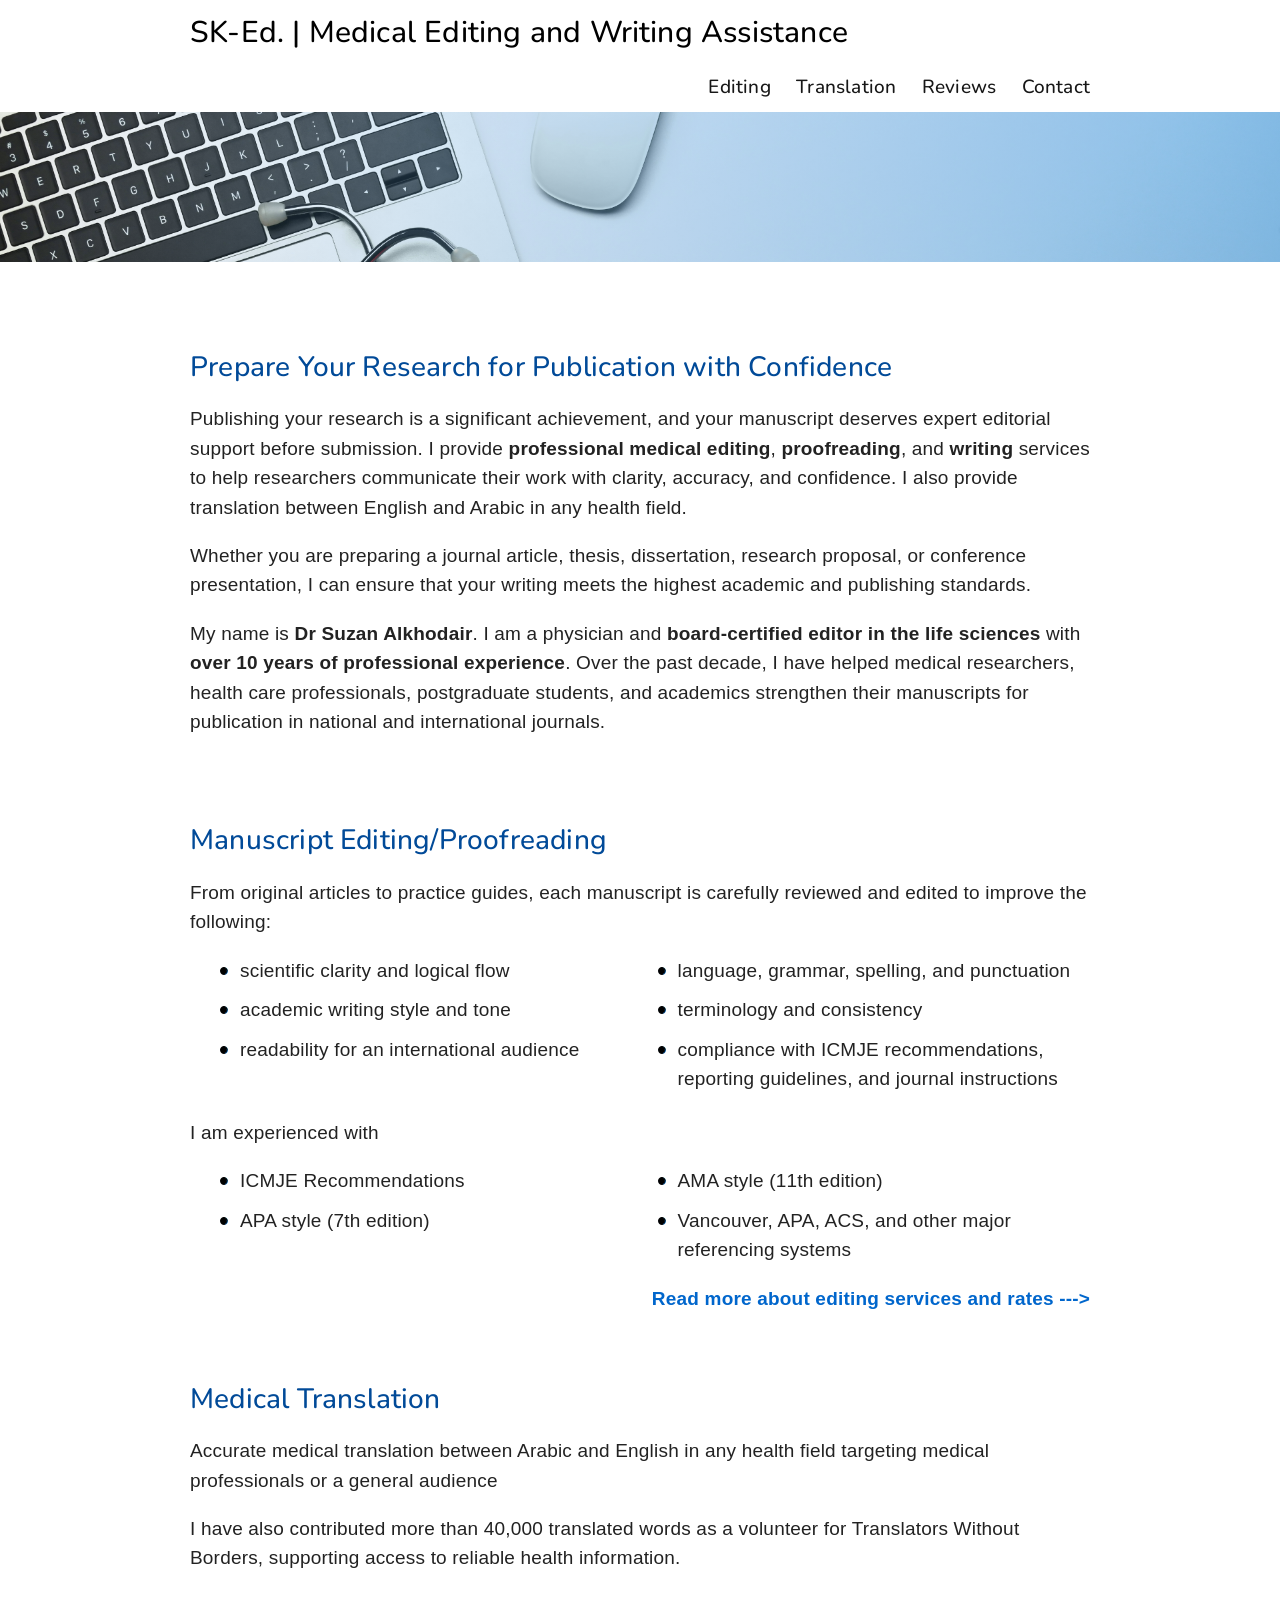
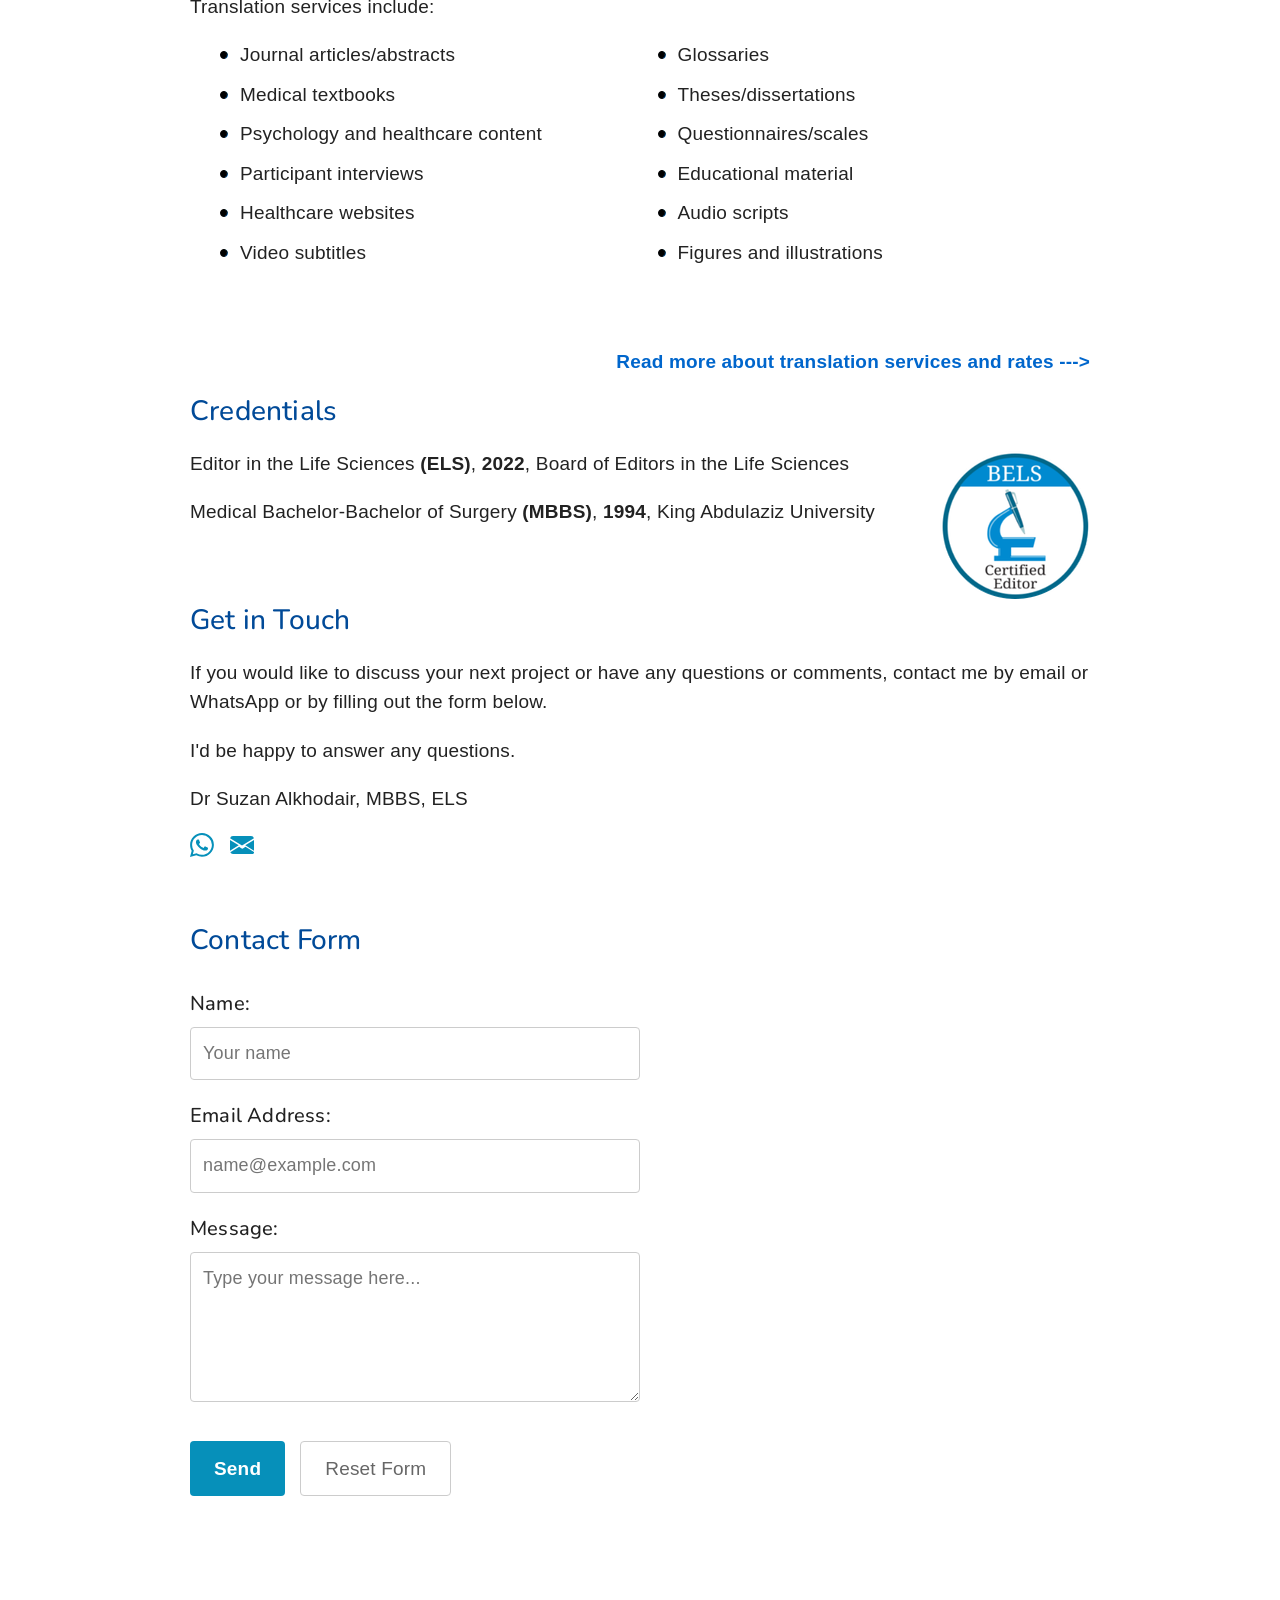
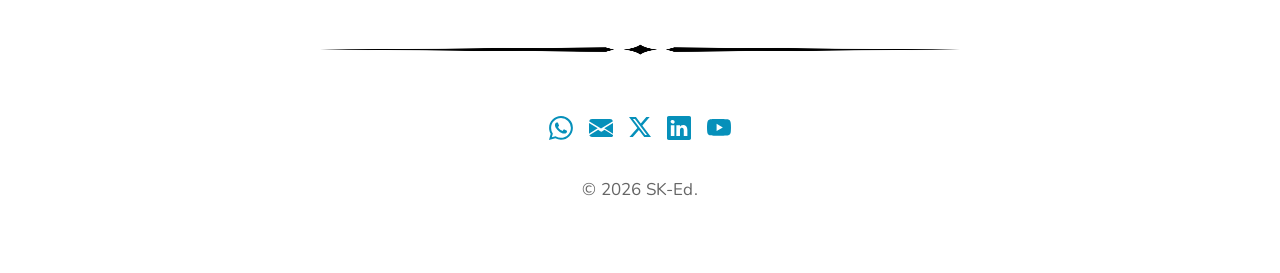
==== index.html @ 2fd0cba5 "Update index.html" ====
<!DOCTYPE html>
<html lang="en">
<head>
<!-- Google tag (gtag.js) -->
<script async src="https://www.googletagmanager.com/gtag/js?id=G-WEZF5VG98C"></script>
<script>
  window.dataLayer = window.dataLayer || [];
  function gtag(){dataLayer.push(arguments);}
  gtag('js', new Date());

  gtag('config', 'G-WEZF5VG98C');
</script>
    
    <meta charset="UTF-8">
    <meta name="viewport" content="width=device-width, initial-scale=1.0">
    <title>SK-Ed. | Medical Editing, Writing & Translation</title>
    <meta name="description" content="Expert medical manuscript editing, scientific proofreading, and writing support by a physician and ELS-certified editor for researchers, clinicians, and graduate students.">
    <meta name="robots" content="index, follow">

     <!-- Open Graph -->
    <meta property="og:title" content="SK-Ed. | Medical Editing and Writing Assistance">
    <meta property="og:description" content="From journal articles to theses and research proposals, SK-Ed. helps researchers and healthcare professionals prepare clear, publication-ready manuscripts.">
    <meta property="og:image" content="https://sk-ed.net/images/">
    <meta property="og:url" content="https://sk-ed.net">
    <meta property="og:type" content="website">
    <meta property="og:site_name" content="SK-Ed.">

    <!-- Twitter -->
    <meta name="twitter:card" content="summary_large_image">
    <meta name="twitter:title" content="SK-Ed. | Medical Editing and Writing Assistance">
    <meta name="twitter:description" content="Expert medical editing and scientific translation by a physician and ELS-certified editor.">
    <meta name="twitter:image" content="https://sk-ed.net/images/og-image.jpg">

    <!-- Icons -->
    <link rel="icon" type="image/x-icon" href="/favicon.ico">
    <link rel="icon" type="image/png" sizes="32x32" href="images/favicon-32x32.png">
    <link rel="icon" type="image/png" sizes="16x16" href="images/favicon-16x16.png">
    <link rel="apple-touch-icon" sizes="180x180" href="images/apple-touch-icon.png">
    
    <!-- Android/chrome -->
    <link rel="manifest" href="/images/site.webmanifest">

    <!-- Stylesheets -->
    <link rel="stylesheet" href="style.css">

    <!-- Google Fonts (Fixed URLs) -->
    <link rel="preconnect" href="https://fonts.googleapis.com">
    <link rel="preconnect" href="https://fonts.gstatic.com" crossorigin>
    <link href="https://fonts.googleapis.com/css2?family=Nunito:wght@300;400;500;700&display=swap" rel="stylesheet">
    
    <!-- Schema Structured Data (Fixed Trailing Comma) -->

    <script type="application/ld+json">
{
  "@context": "https://schema.org",
  "@type": "ProfessionalService",
  "name": "SK-Ed. | Medical Editing and Writing Assistance",
  "image": "https://sk-ed.net",
  "@id": "https://sk-ed.net",
  "url": "https://sk-ed.net",
  "telephone": "",
  "priceRange": "$$",
  "address": {
    "@type": "PostalAddress",
    "addressCountry": "SA"
  },
  "knowsAbout": ["Medical Editing", "Research Paper Proofreading", "English language editing services", "Medical translation EN-AR"],
  "founder": {
    "@type": "Person",
    "name": "Suzan Alkhodair",
    "jobTitle": "Freelance medical editor",
    "sameAs": [
      "https://www.linkedin.com/in/docsu1970/"
    ]
  }
}
</script>

    
</head>

<body id="top">

    <!-- Top Navigation Header -->
    
    <header class="site-header">
        <div class="logo-heading">SK-Ed. | Medical Editing and Writing Assistance</div>
        <nav class="top-menu">
            <a href="editing.html">Editing</a>
            <a href="translation.html">Translation</a>
            <a href="testimonials.html">Reviews</a>
            <a href="#contact">Contact</a>
            
        </nav>
    
    </header>

    <!-- Full-Width Banner Image -->
    <div class="banner-container">
         <img src="images/hero2.png" alt="Website Banner" class="banner-image">
    </div>

    <!-- Main Content Area Container -->
    <main class="content-wrapper">
      <div style="height: 30px;"></div>
        <h1>Prepare Your Research for Publication with Confidence</h1>
        <p>Publishing your research is a significant achievement, and your manuscript deserves expert editorial support before submission. I provide <strong>professional medical editing</strong>,<strong> proofreading</strong>, and <strong>writing</strong> services to help researchers communicate their work with clarity, accuracy, and confidence. I also provide translation between English and Arabic in any health field.</p>
      <p>Whether you are preparing a journal article, thesis, dissertation, research proposal, or conference presentation, I can ensure that your writing meets the highest academic and publishing standards.</p>
      <p>My name is <strong>Dr Suzan Alkhodair</strong>. I am a physician and <strong>board-certified editor in the life sciences</strong> with <strong>over 10 years of professional experience</strong>. Over the past decade, I have helped medical researchers, health care professionals, postgraduate students, and academics strengthen their manuscripts for publication in national and international journals.</p>
        
        <div style="height: 50px;"></div>

        <h1 id="editing">Manuscript Editing/Proofreading</h1>
        <p>From original articles to practice guides, each manuscript is carefully reviewed and edited to improve the following:</p>
        <ul class="custom-bullets">
            <li>scientific clarity and logical flow</li>
            <li>language, grammar, spelling, and punctuation</li>
            <li>academic writing style and tone</li>
            <li>terminology and consistency</li>
            <li>readability for an international audience</li>
            <li>compliance with ICMJE recommendations, reporting guidelines, and journal instructions</li>
                                   
        </ul>
        <p>I am experienced with</p>
      <ul class="custom-bullets">
            <li>ICMJE Recommendations</li>
            <li>AMA style (11th edition)</li>
            <li>APA style (7th edition)</li>
            <li>Vancouver, APA, ACS, and other major referencing systems</li>
      </ul>
      <div class="read-more-container">
      <a href="editing.html" class="read-more">Read more about editing services and rates ---></a>
      </div>
      
        <div style="height: 50px;"></div>

        <h1 id="translation">Medical Translation</h1>
        <p>Accurate medical translation between Arabic and English in any health field targeting medical professionals or a general audience</p>
      <p>I have also contributed more than 40,000 translated words as a volunteer for Translators Without Borders, supporting access to reliable health information.</p>
      <p>Translation services include:</p>
        <ul class="custom-bullets">
            <li>Journal articles/abstracts</li>
            <li>Glossaries</li>
            <li>Medical textbooks</li>
            <li>Theses/dissertations</li>
            <li>Psychology and healthcare content</li>
            <li>Questionnaires/scales</li>
            <li>Participant interviews</li>
            <li>Educational material</li>
            <li>Healthcare websites</li>
            <li>Audio scripts</li>
            <li>Video subtitles</li>
            <li>Figures and illustrations</li>
        </ul>

        <div style="height: 50px;"></div>
      <div class="read-more-container">
      <a href="translation.html" class="read-more">Read more about translation services and rates ---></a>
      </div>

        <h1 id="credentials">Credentials</h1>
        <!-- BELS LOGO  -->
           <!-- The image floats to the right independently -->
           <a href="https://www.bels.org/" target="_blank" rel="noopener">
            <img src="images/bels_badge.png" alt="Badge of the Board of Editors in the Life Sciences" class="float_right_img" />
            </a>

            <!-- The text stays outside and wraps smoothly to the left of the badge -->
            <p>Editor in the Life Sciences <strong>(ELS)</strong>, <strong>2022</strong>, Board of Editors in the Life Sciences</p>
            <p>Medical Bachelor-Bachelor of Surgery <strong>(MBBS)</strong>, <strong>1994</strong>, King Abdulaziz University</p>

        <div style="height: 40px;"></div>

        <H1 id="contact">Get in Touch</H1>

        <p>If you would like to discuss your next project or have any questions or comments, contact me by email or WhatsApp or by filling out the form below.</p>
        <p>I'd be happy to answer any questions.</p>
        <p>Dr Suzan Alkhodair, MBBS, ELS</p>


        <div style="display: flex; justify-content: left; gap: 16px;">
                <!-- WhatsApp -->
                <a href="https://wa.me/966556545148" title="WhatsApp" style="text-decoration: none; transition: transform 0.2s; display: inline-block;" onmouseover="this.style.transform='scale(1.1)'" onmouseout="this.style.transform='scale(1)'">
                    <svg width="24" height="24" fill="#0690ba" viewBox="0 0 16 16"><path d="M13.601 2.326A7.85 7.85 0 0 0 7.994 0C3.627 0 .068 3.558.064 7.926c0 1.399.366 2.76 1.057 3.965L0 16l4.204-1.102a7.9 7.9 0 0 0 3.79.948h.003c4.368 0 7.928-3.561 7.928-7.881a7.7 7.7 0 0 0-2.324-5.64M7.994 14.521a6.6 6.6 0 0 1-3.356-.92l-.24-.144-2.494.654.666-2.433-.156-.251a6.56 6.56 0 0 1-1.007-3.505c0-3.626 2.957-6.584 6.591-6.584a6.56 6.56 0 0 1 4.66 1.931 6.56 6.56 0 0 1 1.928 4.66c-.004 3.639-2.961 6.592-6.592 6.592m3.618-4.934c-.197-.099-1.17-.578-1.353-.646-.182-.065-.315-.099-.445.099-.133.197-.513.646-.627.775-.114.133-.232.148-.43.05-.197-.1-.836-.308-1.592-.985-.59-.525-.985-1.175-1.103-1.372-.114-.198-.011-.304.088-.403.087-.088.197-.232.296-.346.1-.114.133-.198.198-.33.065-.134.034-.248-.015-.347-.05-.099-.445-1.076-.612-1.47-.16-.389-.323-.335-.445-.34-.114-.007-.247-.007-.38-.007a.73.73 0 0 0-.529.247c-.182.198-.691.677-.691 1.654s.71 1.916.81 2.049c.098.133 1.394 2.132 3.383 2.992.47.205.84.326 1.129.418.475.152.904.129 1.246.08.38-.058 1.171-.48 1.338-.943.164-.464.164-.86.114-.943-.049-.084-.182-.133-.38-.232"/></svg>
                </a>
                
                <!-- Email -->
                <a href="mailto:suzanalkhodair@gmail.com" title="Email" style="text-decoration: none; transition: transform 0.2s; display: inline-block;" onmouseover="this.style.transform='scale(1.1)'" onmouseout="this.style.transform='scale(1)'">
                    <svg width="24" height="24" fill="#0690ba" viewBox="0 0 16 16"><path d="M.05 3.555A2 2 0 0 1 2 2h12a2 2 0 0 1 1.95 1.555L8 8.414zM0 4.697v7.104l5.803-3.558zm.192 8.159 5.915-3.62 1.417.868a1 1 0 0 0 1.36 0l1.417-.868 5.915 3.62A2 2 0 0 1 14 14H2a2 2 0 0 1-1.808-1.144M16 11.801V4.697l-5.803 3.546z"/></svg>
                </a>
                
            </div>

            <div style="height: 40px;"></div>
        <h1>Contact Form</h1>    

        <form method="POST" action="https://api.web3forms.com/submit">
    <!-- Your Unique Access Key -->
    <input type="hidden" name="access_key" value="38cd6b46-d2ab-4c6a-907b-9fef0904f9e6">

    <!-- Anti-Spam Honeypot (Kept hidden from human eyes) -->
    <input type="checkbox" name="botcheck" class="hidden" style="display: none;">

    <!-- Redirect to Webpage After Submitting -->  
    <input type="hidden" name="redirect" value="https://sk-ed.net/form-sent.html">

    <label for="name">Name:</label>
    <input type="text" id="name" name="name" required placeholder="Your name">
                                
    <label for="email">Email Address:</label>
    <input type="email" id="email" name="email" required placeholder="name@example.com">
          
    <label for="message">Message:</label>
    <textarea id="message" name="message" required placeholder="Type your message here..."></textarea>
                            
    <div class="btn-container">
        <button type="submit" class="submit-btn">Send</button>
        <button type="reset" class="reset-btn">Reset Form</button>
    </div>
</form>

    </main>

    <div style="height: 50px;"></div>

     <!-- SEPARATOR LINE -->
    <!-- CENTERING CONTAINER -->
<div style="text-align: center; margin: 50px 0; width: 100%;">
    <!-- RESPONSIVE IMAGE -->
    <img src="images/line.png" 
         alt="Decorative Section Divider" 
         style="max-width: 640px; width: 100%; height: 15px; display: inline-block;">
</div>
    <!-- FOOTER -->
    <footer style=" color: #585757; padding: 0px 20px 20px 20px; font-family: 'Nunito', sans-serif; font-size: 15px; text-align: center;">
    
    <!-- SINGLE COLUMN CONTAINER -->
    <div style="max-width: 600px; margin: 0 auto; display: flex; flex-direction: column; align-items: center; gap: 24px;">
        
        <!-- RIGHT COLUMN: Contact & Embedded Vector Icons -->
        <div style="flex: 0 1 auto; min-width: 250px; text-align: center;">
            
            
            <!-- Icon Wrapper -->
            <div style="display: flex; justify-content: center; gap: 16px;">
                <!-- WhatsApp -->
                <a href="https://wa.me/966556545148" title="WhatsApp" style="text-decoration: none; transition: transform 0.2s; display: inline-block;" onmouseover="this.style.transform='scale(1.1)'" onmouseout="this.style.transform='scale(1)'">
                    <svg width="24" height="24" fill="#0690ba" viewBox="0 0 16 16"><path d="M13.601 2.326A7.85 7.85 0 0 0 7.994 0C3.627 0 .068 3.558.064 7.926c0 1.399.366 2.76 1.057 3.965L0 16l4.204-1.102a7.9 7.9 0 0 0 3.79.948h.003c4.368 0 7.928-3.561 7.928-7.881a7.7 7.7 0 0 0-2.324-5.64M7.994 14.521a6.6 6.6 0 0 1-3.356-.92l-.24-.144-2.494.654.666-2.433-.156-.251a6.56 6.56 0 0 1-1.007-3.505c0-3.626 2.957-6.584 6.591-6.584a6.56 6.56 0 0 1 4.66 1.931 6.56 6.56 0 0 1 1.928 4.66c-.004 3.639-2.961 6.592-6.592 6.592m3.618-4.934c-.197-.099-1.17-.578-1.353-.646-.182-.065-.315-.099-.445.099-.133.197-.513.646-.627.775-.114.133-.232.148-.43.05-.197-.1-.836-.308-1.592-.985-.59-.525-.985-1.175-1.103-1.372-.114-.198-.011-.304.088-.403.087-.088.197-.232.296-.346.1-.114.133-.198.198-.33.065-.134.034-.248-.015-.347-.05-.099-.445-1.076-.612-1.47-.16-.389-.323-.335-.445-.34-.114-.007-.247-.007-.38-.007a.73.73 0 0 0-.529.247c-.182.198-.691.677-.691 1.654s.71 1.916.81 2.049c.098.133 1.394 2.132 3.383 2.992.47.205.84.326 1.129.418.475.152.904.129 1.246.08.38-.058 1.171-.48 1.338-.943.164-.464.164-.86.114-.943-.049-.084-.182-.133-.38-.232"/></svg>
                </a>
                
                <!-- Email -->
                <a href="mailto:suzanalkhodair@gmail.com" title="Email" style="text-decoration: none; transition: transform 0.2s; display: inline-block;" onmouseover="this.style.transform='scale(1.1)'" onmouseout="this.style.transform='scale(1)'">
                    <svg width="24" height="24" fill="#0690ba" viewBox="0 0 16 16"><path d="M.05 3.555A2 2 0 0 1 2 2h12a2 2 0 0 1 1.95 1.555L8 8.414zM0 4.697v7.104l5.803-3.558zm.192 8.159 5.915-3.62 1.417.868a1 1 0 0 0 1.36 0l1.417-.868 5.915 3.62A2 2 0 0 1 14 14H2a2 2 0 0 1-1.808-1.144M16 11.801V4.697l-5.803 3.546z"/></svg>
                </a>
                
                <!-- X (Twitter) -->
                <a href="https://x.com/docsu1970" title="X" style="text-decoration: none; transition: transform 0.2s; display: inline-block;" onmouseover="this.style.transform='scale(1.1)'" onmouseout="this.style.transform='scale(1)'">
                    <svg width="22" height="22" fill="#0690ba" viewBox="0 0 16 16"><path d="M12.6.75h2.454l-5.36 6.142L16 15.25h-4.937l-3.867-5.07-4.425 5.07H.316l5.733-6.57L0 .75h5.063l3.495 4.633L12.601.75Zm-.86 13.028h1.36L4.323 2.145H2.865z"/></svg>
                </a>
                
                <!-- LinkedIn -->
                <a href="https://www.linkedin.com/in/docsu1970" title="LinkedIn" style="text-decoration: none; transition: transform 0.2s; display: inline-block;" onmouseover="this.style.transform='scale(1.1)'" onmouseout="this.style.transform='scale(1)'">
                    <svg width="24" height="24" fill="#0690ba" viewBox="0 0 16 16"><path d="M0 1.146C0 .513.526 0 1.175 0h13.65C15.474 0 16 .513 16 1.146v13.708c0 .633-.526 1.146-1.175 1.146H1.175C.526 16 0 15.487 0 14.854zm4.943 12.248V6.169H2.542v7.225zm-1.2-8.212c.837 0 1.358-.554 1.358-1.248-.015-.709-.52-1.248-1.342-1.248S2.4 3.026 2.4 3.734c0 .694.521 1.248 1.327 1.248zm4.908 8.212V9.359c0-.216.016-.432.08-.586.173-.431.568-.878 1.232-.878.869 0 1.216.662 1.216 1.634v3.865h2.401V9.25c0-2.22-1.184-3.252-2.764-3.252-1.274 0-1.845.7-2.165 1.193v.025h-.016l.016-.025V6.169h-2.4c.03.678 0 7.225 0 7.225z"/></svg>
                </a>
                
                <!-- YouTube -->
                <a href="https://www.youtube.com/@suzanalkhodairmedicaledito6177" title="YouTube" style="text-decoration: none; transition: transform 0.2s; display: inline-block;" onmouseover="this.style.transform='scale(1.1)'" onmouseout="this.style.transform='scale(1)'">
                    <svg width="24" height="24" fill="#0690ba" viewBox="0 0 16 16"><path d="M8.051 1.999h.089c.822.003 4.987.033 6.11.335a2.01 2.01 0 0 1 1.415 1.42c.101.38.172.883.22 1.402l.01.104.022.26.008.104c.065.914.073 1.77.074 1.957v.075c-.001.194-.01 1.05-.074 1.962a12.4 12.4 0 0 1-.031.364l-.01.104a5 5 0 0 1-.22 1.402 2.01 2.01 0 0 1-1.415 1.42c-1.16.312-5.569.334-6.18.335h-.142c-.309 0-1.587-.006-2.927-.052l-.17-.006-.087-.004-.171-.007-.171-.007c-1.11-.049-2.167-.128-2.654-.26a2.01 2.01 0 0 1-1.415-1.419c-.111-.417-.185-.986-.235-1.558L.09 9.82l-.008-.104A31 31 0 0 1 0 7.68v-.123c.002-.215.01-.958.064-1.778l.007-.103.003-.052.008-.104.022-.26.01-.104c.048-.519.119-1.023.22-1.402a2.01 2.01 0 0 1 1.415-1.42c.487-.13 1.544-.21 2.654-.26l.17-.007.172-.006.086-.003.171-.007A100 100 0 0 1 7.858 2zM6.4 5.209v4.818l4.157-2.408z"/></svg>
                </a>
            </div>
        </div>

    </div>

   <div style="height: 30px;"></div>

    <!-- BOTTOM ROW: Copyright Line -->
    <div style="max-width: 1200px; margin: 0 auto; text-align: center; font-family: Nunito; font-size: 17px; color: #666666;">
        &copy; 2026 SK-Ed.
    </div>
    <div style="height: 50px;"></div>
</footer>
 <a href="#top" class="back-to-top-btn" title="Go to top">
        <span>↑</span>
    </a>
    <script>
window.addEventListener('scroll', function() {
    const topButton = document.querySelector('.back-to-top-btn');
    
    // Check if the user has scrolled down more than 500px
    if (window.scrollY > 500) {
        topButton.classList.add('show');
    } else {
        topButton.classList.remove('show');
    }
});
</script>
</body>
</html>
---- style.css ----
/* --- GLOBAL RESET & TYPOGRAPHY --- */
* {
    box-sizing: border-box;
}

html, body, p, span, li, label, input, textarea, button {
    font-family: 'Calibri', 'Candara', 'Segoe UI', sans-serif;
    font-size: 19px;
    line-height: 1.55;
    letter-spacing: 0.01em;
    color: #222222;
}

body {
    margin: 0;
    padding: 0;
    background-color: #ffffff;
}

/* --- HEADER AND NAVIGATION (Stacked Layout) --- */
.site-header {
    display: flex;
    flex-direction: column;   /* Stacks the logo and menu vertically */
    align-items: stretch;  /* Aligns both the logo and menu to the left */
    gap: 15px;                /* Controls the exact vertical space between logo and menu */
    max-width: 900px;
    width: 90%;
    margin: 10px auto;        /* Centers the header bar on the screen */
}

.logo-heading {
    font-family: 'Nunito', calibri, sans-serif;
    font-size: 30px;
    font-weight: 500;
    color: #000;
    align-self: flex-start;
}

.top-menu {
    text-align: right;      
}

.top-menu a {
    font-family: 'Nunito', Calibri, sans-serif;
    text-decoration: none;
    color: #171717;
    font-weight: 500;
    margin-left: 20px;        /* Spacing between the menu items */
    display: inline-block; 
    transition: color 0.2s ease;
}

.top-menu a:hover {
    color: #06baba;
}

/* --- STRETCHED BANNER IMAGE CONTAINER --- */
.banner-container {
    position: relative;     /* Locks absolute children to *only* this box */
    width: 100%;            /* Spans edge-to-edge */
    height: 150px;          /* Enforces your strict height requirement */
    overflow: hidden;       /* Instantly cuts off any visual leak */
    margin-top: 0px;
    margin-bottom: 40px;
    display: block;         /* Ensures it clears headers cleanly */
}

/* This creates the overlay safely inside the container borders */
.banner-container::after {
    content: "";
    position: absolute;
    top: 0;
    left: 0;
    width: 100%;
    height: 100%;
    z-index: 2;             /* Layered directly over the image */
    background: linear-gradient(90deg, rgba(211, 232, 247, 0) 0%, rgba(66, 159, 230, 0.573) 100%);
    pointer-events: none;   /* Avoids mouse interaction blocking */
}

.banner-image {
    width: 100%;
    height: 100%;           /* Targets 100% of the parent box height */
    object-fit: cover;
    display: block;         /* Eliminates inline browser white-space gaps */
    position: relative;
    z-index: 1;             /* Layered below the overlay */
}

/* --- SUB-PAGE BANNER CONTAINER WITH LOGO --- */
.banner-subpage {
    position: relative;     
    width: 100%;            
    height: 90px;           
    overflow: hidden;       
    margin-top: 0px;
    margin-bottom: 15px;    /* Reduced to bring the menu closer to the banner */
    display: block;         
}

.banner-subpage::after {
    content: "";
    position: absolute;
    top: 0;
    left: 0;
    width: 100%;
    height: 100%;
    z-index: 2;             
    background: linear-gradient(90deg, rgba(211, 232, 247, 0) 0%, rgba(66, 159, 230, 0.573) 100%);
    pointer-events: none;   
}

.banner-subpage .banner-image {
    width: 100%;
    height: 100%;           
    object-fit: cover;
    object-position: center; 
    display: block;         
    position: relative;
    z-index: 1;             
}

/* --- LOGO INSIDE BANNER (ALIGNED RIGHT) --- */
.banner-subpage .logo-heading {
    position: absolute;
    right: 1%;              /* Pushes it away from the right edge slightly */
    top: 80%;               /* Centers it vertically inside the 90px height */
    transform: translateY(-50%); 
    z-index: 3;             /* Places it safely above the image and gradient overlay */
    margin: 0;
    font-family: 'Nunito', calibri, sans-serif;
    font-size: 25px;
    font-weight: 500;
    color: #000;            /* Keeps your original black color */
}

/* --- CENTERED MENU BELOW BANNER --- */
.subpage-menu-container {
    text-align: center;     /* Centers the entire link row */
    width: 100%;
    margin-bottom: 40px;    /* Creates breathing room before your page content starts */
}

.subpage-menu-container a {
    font-family: 'Nunito', Calibri, sans-serif;
    text-decoration: none;
    color: #171717;
    font-weight: 500;
    margin: 0 15px;         /* Balanced left and right spacing for centered elements */
    display: inline-block; 
    transition: color 0.2s ease;
}

.subpage-menu-container a:hover {
    color: #06baba;
}


/* --- FRAMELESS MAIN CONTENT WRAPPER --- */
.content-wrapper {
    max-width: 900px;
    width: 90%;
    margin: 0 auto 40px auto; /* Centers your core textual layout */
}

/* --- HEADINGS --- */
h1 {
    font-family: 'Nunito', Calibri, sans-serif;
    font-weight: 500;
    color: #014a98;
    font-size: 28px;
    line-height: 1.2;
    margin-top: 30;
    margin-bottom: 20px;
}

h2 {
    font-family: 'Nunito', Calibri, sans-serif;
    font-weight: 500;
    color: #000000;
    font-size: 26px;
    line-height: 1.2;
    margin-top: 30;
    margin-bottom: 0px;

}

/* --- CUSTOM BULLET LIST STYLING --- */
ul.custom-bullets {
    list-style: none;      /* Removes the default black browser dots */
    padding-left: 30px;    /* FIXED: Added 'px' unit so it works */
    margin: 15px 0;

    /* --- ADD THESE NEW LINES FOR TWO COLUMNS --- */
    display: grid;
    grid-template-columns: repeat(2, 1fr); /* Splits list into 2 equal columns */
    gap: 5px;                             /* Adds spacing between columns and rows */
}

ul.custom-bullets li {
    position: relative;
    /* Creates a 30px indentation on the left to make room for your image */
    padding-left: 20px;    
    margin-bottom: 5px;   /* Adds comfortable space between list items */
}

ul.custom-bullets li::before {
    content: "";
    position: absolute;
    left: 0;
    /* Adjust this value to perfectly align the image with the middle of your text line */
    top: 11px;              
    
    /* Set your custom bullet size here */
    width: 8px;           
    height: 8px;          
    
    /* Link your image file path here */
    background-image: url('images/dot.png'); 
    background-size: contain;   /* Scales the image smoothly inside the box */
    background-repeat: no-repeat;
    background-position: center;
}

/* READ MORE ARROW */
.read-more-container {
  display: flex;
  justify-content: flex-end;
  margin-top: 10px; /* Adjusts spacing below the main text */
}

.read-more {
  text-decoration: none;
  color: #0066cc; /* Change to your preferred link color */
  font-weight: bold;
}

.read-more:hover {
  text-decoration: underline;
}

/* IMAGE FLOAT RIGHT */
.float_right_img {
  float: right;
  width: 150px;
  height: 150px;
  object-fit: contain; /* 'contain' is better for badges/logos so they don't get cropped */
  margin-left: 20px;   /* Creates breathing room between the text and the badge */
  margin-bottom: 15px; 
}

/* 1. Make the page scroll smoothly instead of jumping instantly */
html {
  scroll-behavior: smooth;
}
/* Floating back to top button*/
.back-to-top-btn {
  position: fixed;
  bottom: 20px;
  right: 20px;
  width: 50px;
  height: 50px;
  background-color: rgba(6, 144, 186, 0.5); 
  color: white !important;
  text-decoration: none;
  border-radius: 50%;
  display: flex;
  align-items: center;
  justify-content: center;
  font-size: 24px;
  font-weight: bold;
  box-shadow: 0px 4px 10px rgba(0, 0, 0, 0.2);
  z-index: 9999;
  
  /* Hides the button initially */
  opacity: 0;
  visibility: hidden;
  
  /* Smooth fade transition */
  transition: opacity 0.4s ease, visibility 0.4s ease, background-color 0.3s ease, transform 0.2s ease;
}

/* This utility class will be added dynamically by JavaScript */
.back-to-top-btn.show {
  opacity: 1;
  visibility: visible;
}

/* Keep your existing hover styles intact */
.back-to-top-btn:hover {
  background-color: #06baba;
  transform: translateY(-3px);
}

/* --- TESTIMONIAL BLOCK --- */
.testimonial-block {
    max-width: 900px;
    width: 90%;
    margin: 40px auto;          /* Centers the block and adds vertical space */
    padding: 30px;
    background-color: #f9f9f9;  /* Light gray background to break up the page */
    border-left: 4px solid #0690ba; /* Teal accent bar on the left side */
    border-radius: 4px;
    box-sizing: border-box;
}

.testimonial-quote {
    font-family: 'Nunito', calibri, sans-serif;
    font-size: 20px;
    font-style: italic;
    color: #171717;
    line-height: 1.6;
    margin: 0 0 20px 0;         /* Spacing below the quote text */
}

.testimonial-author {
    font-family: 'Nunito', calibri, sans-serif;
    display: flex;
    flex-direction: column;     /* Stacks the name and the title vertically */
    gap: 4px;
}

.author-name {
    font-size: 16px;
    font-weight: 700;
    color: #000;
}

.author-title {
    font-size: 14px;
    color: #666;                /* Muted text color for the company/title */
}

/* --- INVERSE TESTIMONIAL (Flipped Layout) --- */
.testimonial-block.testimonial-inverse {
    border-left: none;               /* Removes the left accent bar */
    border-right: 4px solid #06baba; /* Adds the teal accent bar to the right side instead */
    text-align: right;               /* Flips all text inside the block to align right */
}

.testimonial-inverse .testimonial-author {
    align-items: flex-end;           /* Ensures author name and title align to the right edge */
}



/* --- FORM STRUCTURE --- */
form {
    width: 50%;
    margin-top: 30px;
}

label {
    font-family: 'Nunito', Calibri, sans-serif;
    font-weight: 500;
    display: block;
    margin-bottom: 8px;
    font-size: 20px;
}

input[type="text"],
input[type="email"],
textarea {
    font-family: 'Calibri', sans-serif;
    width: 100%;
    padding: 12px;
    margin-bottom: 20px;
    border: 1px solid #cccccc;
    border-radius: 4px;
    font-size: 18px;
}

textarea {
    resize: vertical;
    min-height: 150px;
}

/* --- BUTTONS --- */
.btn-container {
    display: flex;
    gap: 15px;
    margin-top: 10px;
}

.submit-btn {
    background-color: #0690ba;
    color: #ffffff;
    border: none;
    padding: 12px 24px;
    font-family: 'Calibri', sans-serif;
    font-weight: 700;
    border-radius: 4px;
    cursor: pointer;
    transition: background 0.2s ease;
}

.submit-btn:hover {
    background-color: #06baba;
}

.reset-btn {
    background-color: transparent;
    color: #666666;
    border: 1px solid #cccccc;
    padding: 12px 24px;
    font-weight: 400;
    border-radius: 4px;
    cursor: pointer;
}

.reset-btn:hover {
    background-color: #f5f5f5;
    color: #222222;
}
/* -- MESSAGE SENT NOTE--*/
/* --- THE WRAPPER THAT CENTERS THE BOX --- */
.thank-you-wrapper {
    display: flex;
    justify-content: center; /* Centers the box horizontally (left to right) */
    align-items: center;     /* Centers the box vertically (top to bottom) */
    min-height: 70vh;        /* Gives enough vertical room to notice the centering */
    width: 100%;             /* Spans the full screen width */
    padding: 20px;
    box-sizing: border-box;
}

/* --- THE ACTUAL MESSAGE BOX --- */
.thank-you-box {
    text-align: center;      /* Centers all the text, icons, and buttons inside */
    max-width: 500px;        /* Prevents the box from getting too wide on desktop */
    width: 100%;             /* Allows the box to shrink fluidly on mobile */
    /* Add your background color, padding, and borders here */
}
/* Large Solid Blue Success Checkmark Circle */
.success-icon {
    width: 85px;                               /* Increased size */
    height: 85px;                              /* Increased size */
    background-color: #06baba;                 /* Solid blue background */
    color: #ffffff;                            /* White checkmark symbol */
    border-radius: 50%;
    display: flex;
    align-items: center;
    justify-content: center;
    font-size: 42px;                           /* Bigger checkmark symbol size */
    font-weight: bold;
    margin: 0 auto 25px auto;
    box-shadow: 0 4px 12px rgba(6, 186, 186, 0.25); /* Subtle blue depth shadow */
}

.db-search-box {
    width: 100%;
    padding: 12px;
    margin-bottom: 20px;
    box-sizing: border-box;
    border: 1px solid #ccc;
    border-radius: 4px;
    font-size: 16px;
}
.db-table {
    width: 100%;
    border-collapse: collapse;
    margin-bottom: 20px;
}
.db-table th, .db-table td {
    padding: 12px;
    text-align: left;
    border-bottom: 1px solid #ddd;
}
.db-table th {
    background-color: #f2f2f2;
}
.db-table tr:hover {
    background-color: #f5f5f5;
}
.db-header-ar {
    text-align: right;
}
.db-arabic-col {
    direction: rtl;
    text-align: right;
    font-family: 'Segoe UI', Tahoma, Geneva, Verdana, sans-serif;
}
.db-pagination {
    display: flex;
    justify-content: space-between;
    align-items: center;
}
.db-pagination button {
    padding: 8px 16px;
    border: 1px solid #ccc;
    background-color: #fff;
    cursor: pointer;
    border-radius: 4px;
}
.db-pagination button:disabled {
    background-color: #eee;
    cursor: not-allowed;
}
.db-page-info {
    font-size: 14px;
}


/* --- RESPONSIVE MOBILE LAYOUT --- */
@media (max-width: 600px) {
    .site-header {
        flex-direction: column; /* Stacks header heading over menu on tiny mobile viewports */
        gap: 10px;
        text-align: center;
    }
    .top-menu a {
        margin: 0 10px; /* Even spacing for navigation elements when stacked */
    }
    h1 {
        font-size: 28px;
    }
    .btn-container {
        flex-direction: column;
    }
    .submit-btn, .reset-btn {
        width: 100%;
    }
}

/* --- PRICE ESTIMATOR --- */
.estimator-container {
  max-width: 500px; /* Slightly widened to prevent compression */
  width: 100%;
  margin: 30px auto;
  padding: 30px;
  font-family: system-ui, -apple-system, sans-serif;
  background-color: #ffffff;
  border-radius: 12px;
  box-shadow: 0 4px 24px rgba(0, 0, 0, 0.06);
  color: #2d3748;
  box-sizing: border-box;
  border: 1px solid #7bbbf7;
}

.estimator-container h2 {
  margin-top: 0;
  margin-bottom: 8px;
  font-size: 22px;
  color: #1a202c;
  font-weight: 700;
}

.estimator-container p {
  margin-top: 0;
  margin-bottom: 24px;
  color: #718096;
  font-size: 14px;
  line-height: 1.5;
}

.form-group {
  margin-bottom: 24px;
}

.form-group label {
  display: block;
  font-weight: 600;
  margin-bottom: 8px;
  font-size: 14px;
  color: #4a5568;
}

.form-group input[type="number"] {
  width: 100%;
  padding: 12px 16px;
  border: 1.5px solid #e2e8f0;
  border-radius: 8px;
  font-size: 16px;
  box-sizing: border-box;
  transition: border-color 0.2s, box-shadow 0.2s;
}

.form-group input[type="number"]:focus {
  outline: none;
  border-color: #3182ce;
  box-shadow: 0 0 0 3px rgba(49, 130, 206, 0.15);
}

/* Removes default spinner arrows */
.form-group input[type="number"]::-webkit-outer-spin-button,
.form-group input[type="number"]::-webkit-inner-spin-button {
  -webkit-appearance: none;
  margin: 0;
}
.form-group input[type="number"] {
  -moz-appearance: textfield;
}

.results-wrapper {
  margin-top: 24px;
  padding-top: 12px;
  border-top: 1.5px solid #edf2f7;
}

.price-row {
  padding: 16px 0;
}

.price-row.highlight {
  border-top: 1px dashed #edf2f7;
}

/* Flex layout forces the amount and label to stick strictly side-by-side */
.price-line {
  display: flex !important;
  flex-direction: row !important;
  align-items: baseline !important;
  flex-wrap: nowrap !important;
  white-space: nowrap !important;
}

.price-amount {
  font-size: 32px !important; /* Balanced size to guarantee fitment on small screens */
  font-weight: 800 !important;
  color: #2b6cb0 !important;
  line-height: 1 !important;
}

.price-service {
  font-size: 16px !important;
  color: #4a5568 !important;
  font-weight: 600 !important;
  margin-left: 12px !important;
  line-height: 1 !important;
}
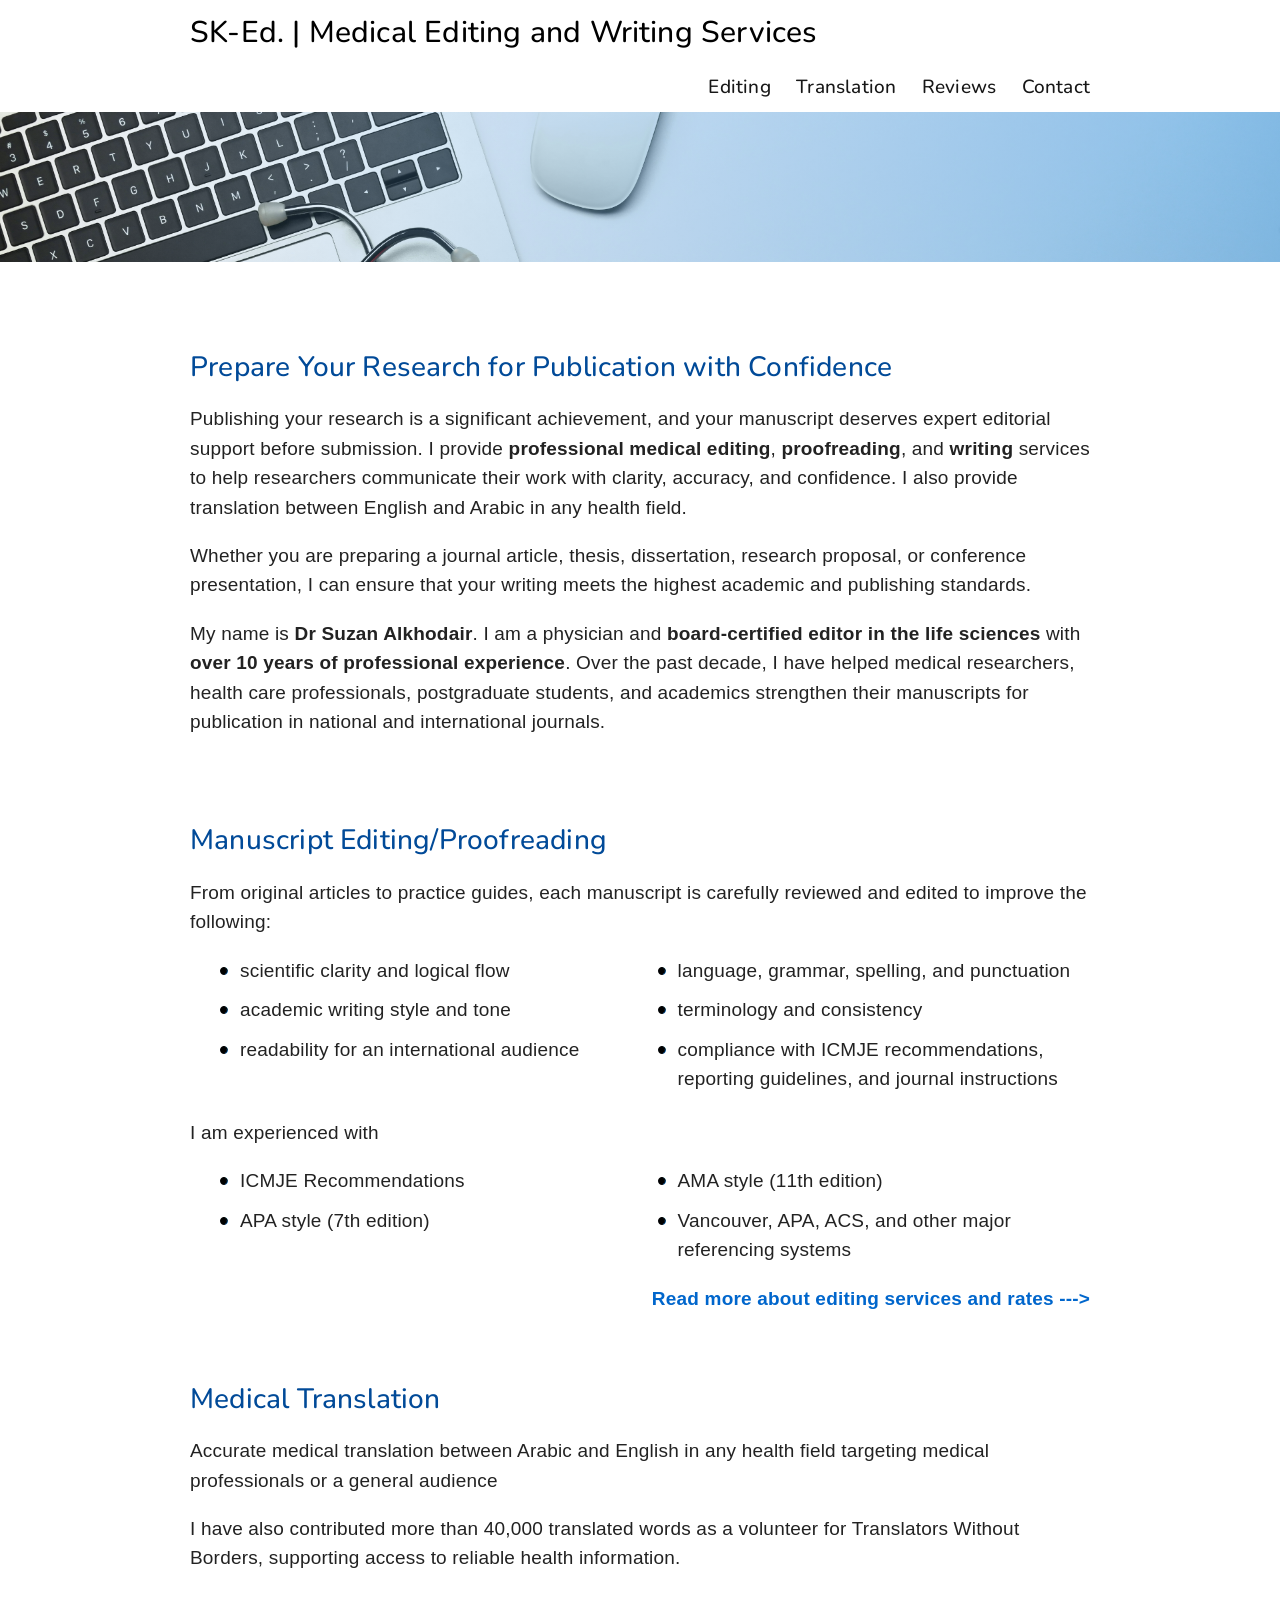
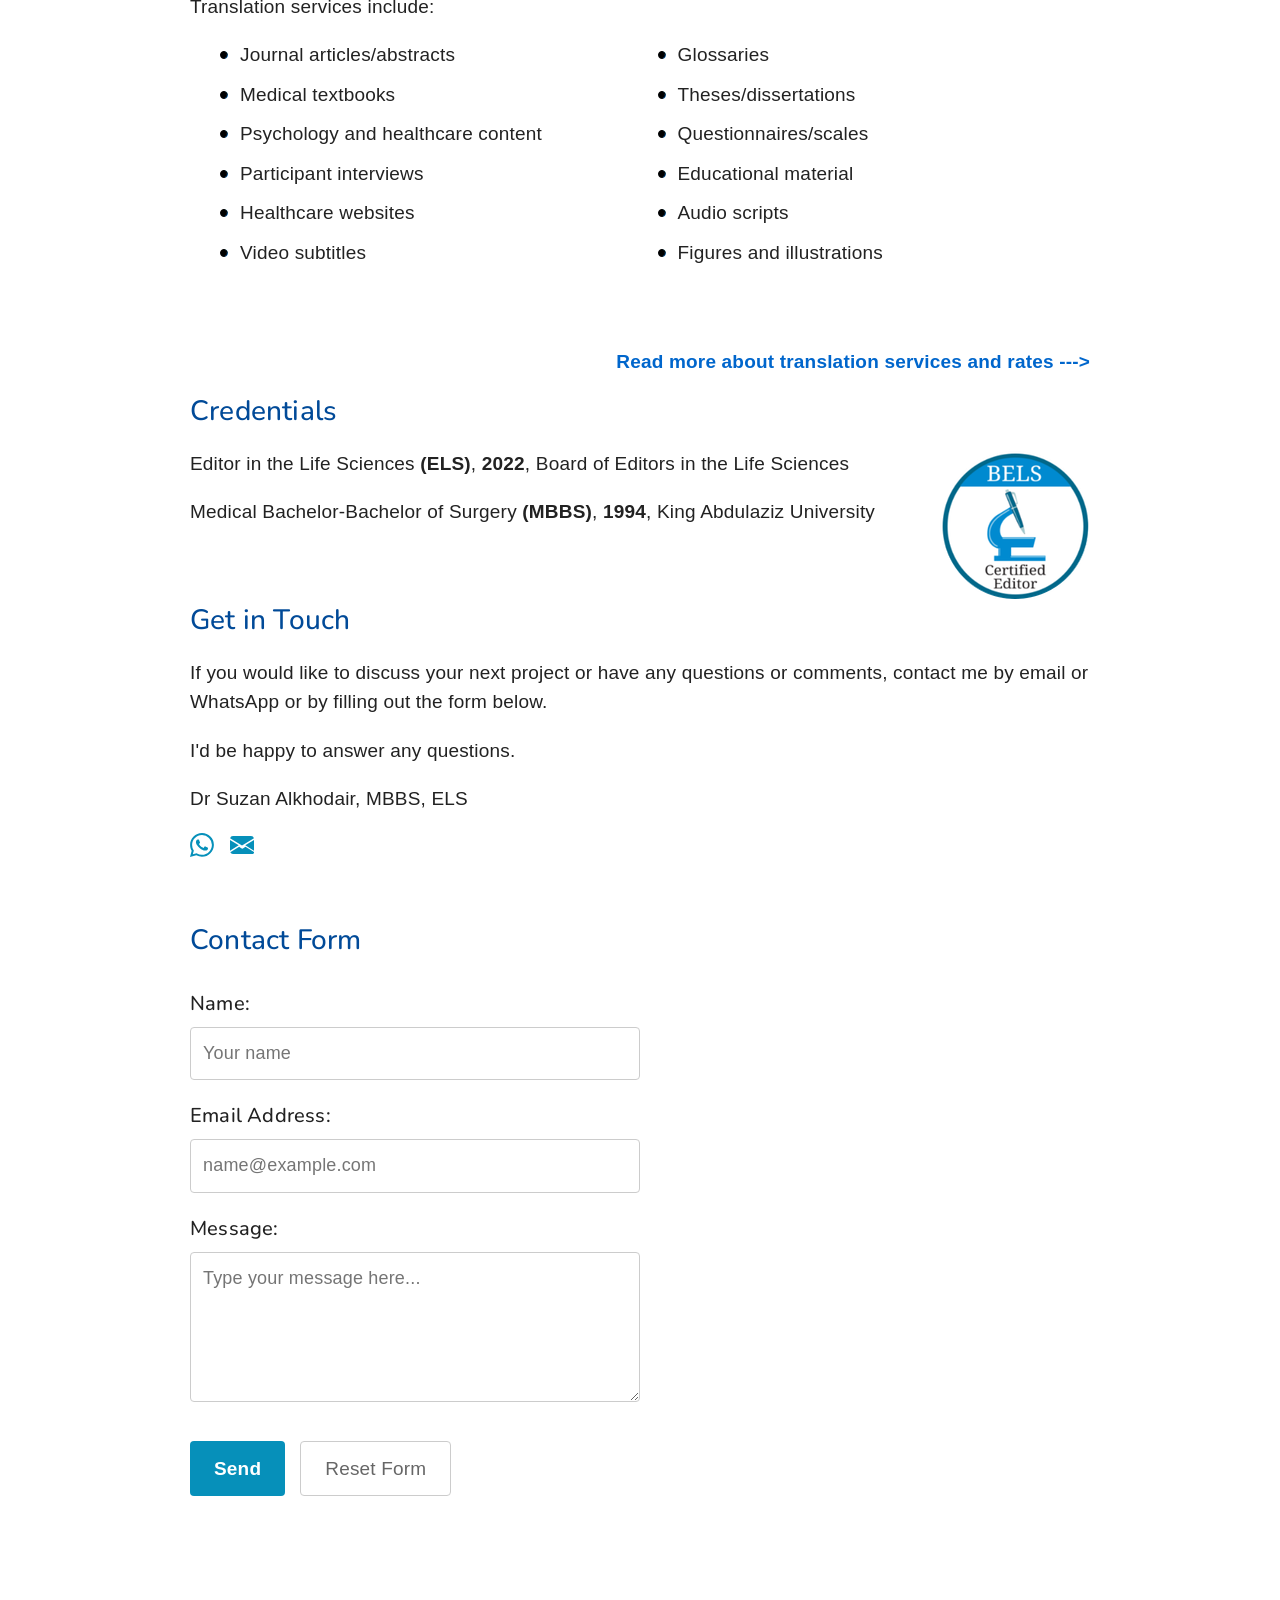
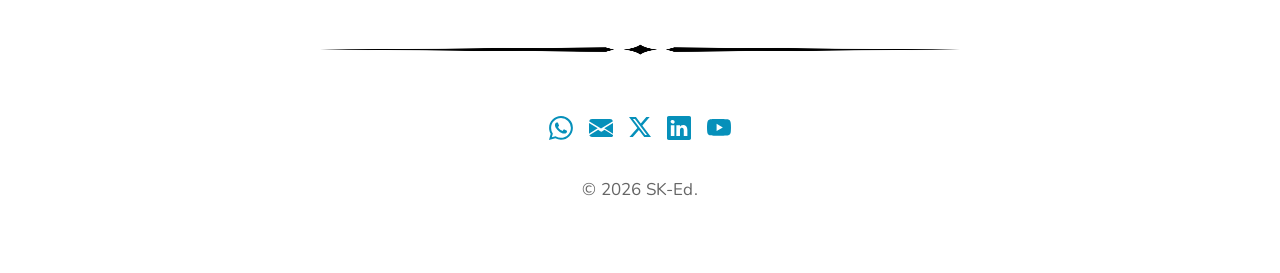
==== commit dd253fb1: "Update index.html" ====
--- a/index.html
+++ b/index.html
@@ -20,7 +20,7 @@
      <!-- Open Graph -->
     <meta property="og:title" content="SK-Ed. | Medical Editing and Writing Assistance">
     <meta property="og:description" content="From journal articles to theses and research proposals, SK-Ed. helps researchers and healthcare professionals prepare clear, publication-ready manuscripts.">
-    <meta property="og:image" content="https://sk-ed.net/images/">
+    <meta property="og:image" content="https://sk-ed.net/images/og-home.jpg">
     <meta property="og:url" content="https://sk-ed.net">
     <meta property="og:type" content="website">
     <meta property="og:site_name" content="SK-Ed.">
@@ -29,7 +29,7 @@
     <meta name="twitter:card" content="summary_large_image">
     <meta name="twitter:title" content="SK-Ed. | Medical Editing and Writing Assistance">
     <meta name="twitter:description" content="Expert medical editing and scientific translation by a physician and ELS-certified editor.">
-    <meta name="twitter:image" content="https://sk-ed.net/images/og-image.jpg">
+    <meta name="twitter:image" content="https://sk-ed.net/images/og-home.jpg">
 
     <!-- Icons -->
     <link rel="icon" type="image/x-icon" href="/favicon.ico">
@@ -84,7 +84,7 @@
     <!-- Top Navigation Header -->
     
     <header class="site-header">
-        <div class="logo-heading">SK-Ed. | Medical Editing and Writing Assistance</div>
+        <div class="logo-heading">SK-Ed. | Medical Editing and Writing Services</div>
         <nav class="top-menu">
             <a href="editing.html">Editing</a>
             <a href="translation.html">Translation</a>
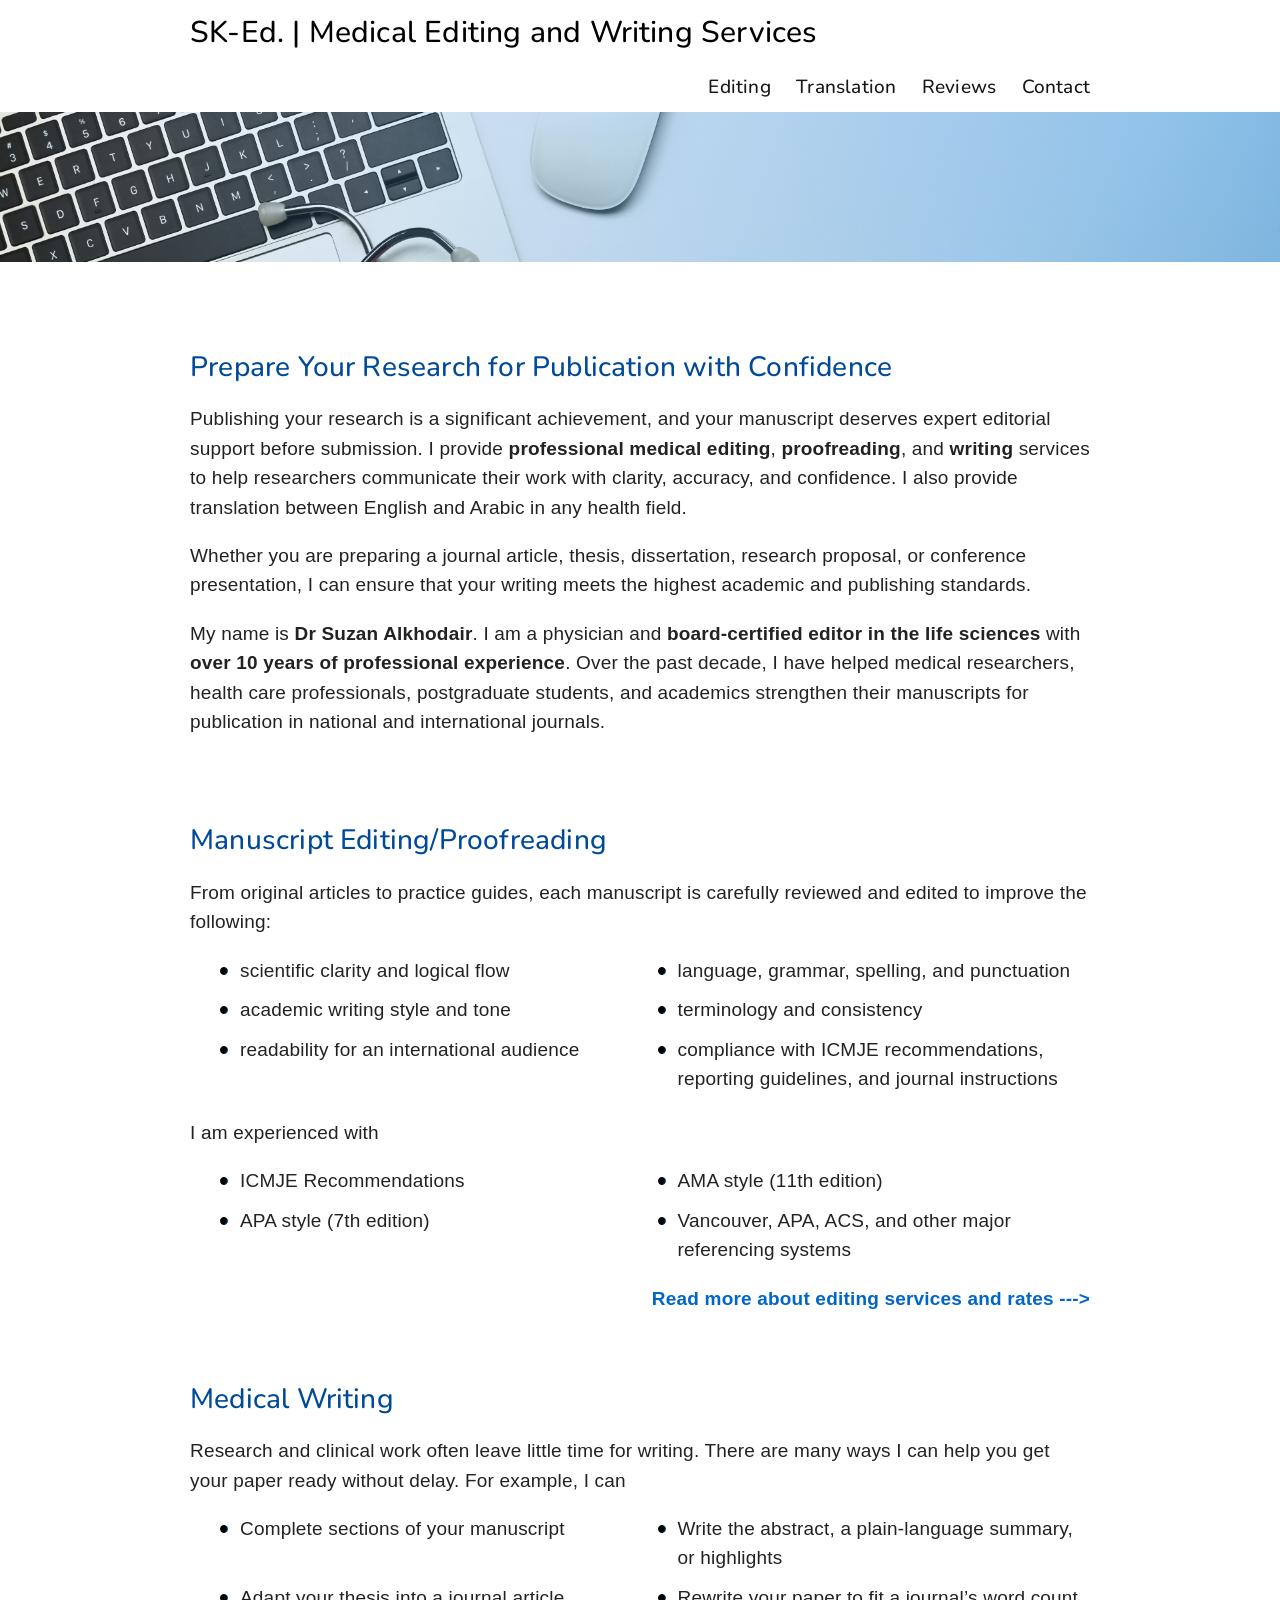
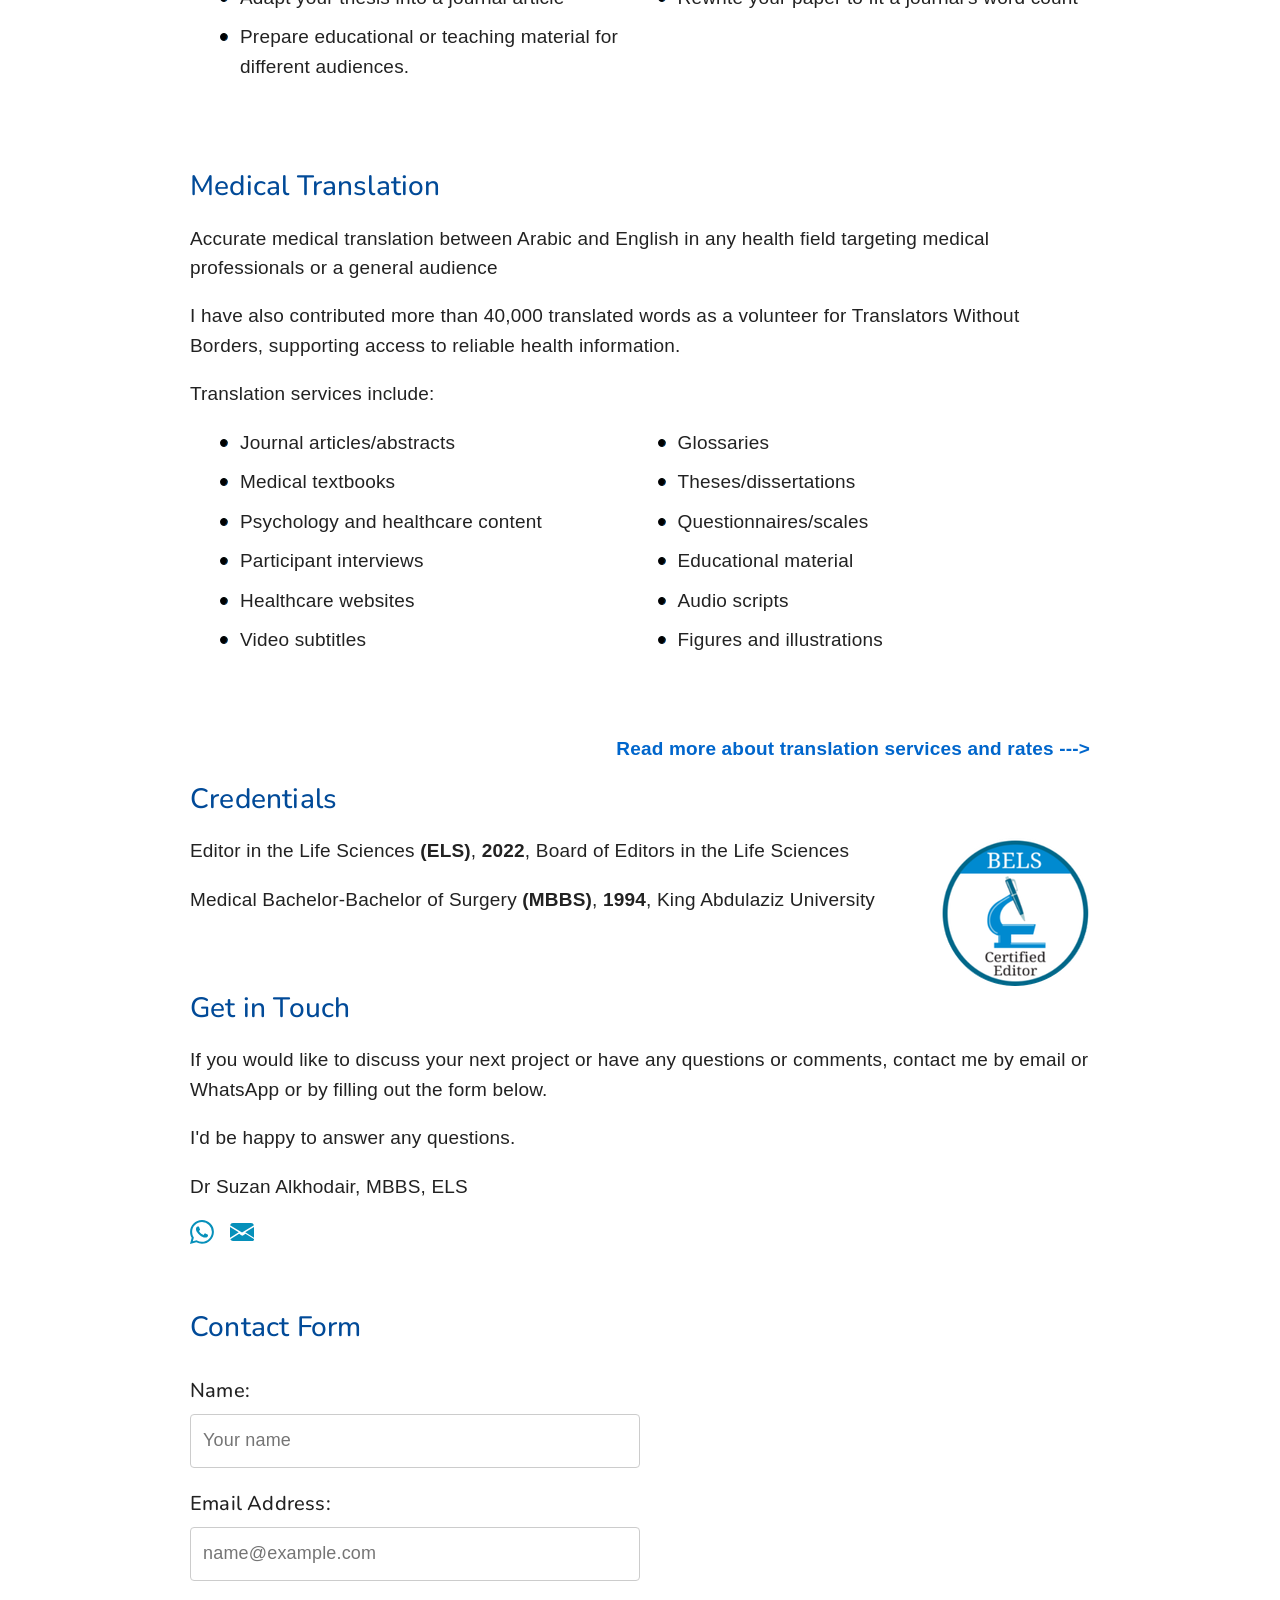
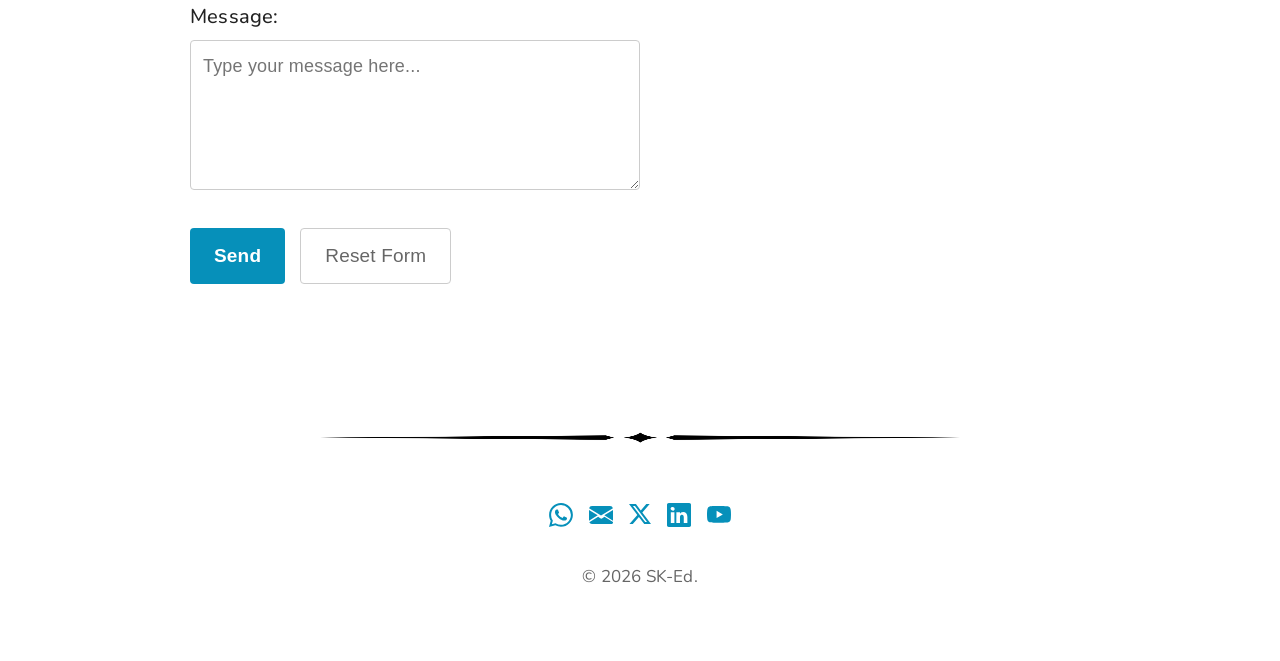
==== commit 203c5ddb: "Update index.html" ====
--- a/index.html
+++ b/index.html
@@ -13,12 +13,12 @@
     
     <meta charset="UTF-8">
     <meta name="viewport" content="width=device-width, initial-scale=1.0">
-    <title>SK-Ed. | Medical Editing, Writing & Translation</title>
+    <title>SK-Ed. | Medical Editing and Writing Services</title>
     <meta name="description" content="Expert medical manuscript editing, scientific proofreading, and writing support by a physician and ELS-certified editor for researchers, clinicians, and graduate students.">
     <meta name="robots" content="index, follow">
 
      <!-- Open Graph -->
-    <meta property="og:title" content="SK-Ed. | Medical Editing and Writing Assistance">
+    <meta property="og:title" content="SK-Ed. | Medical Editing and Writing Services">
     <meta property="og:description" content="From journal articles to theses and research proposals, SK-Ed. helps researchers and healthcare professionals prepare clear, publication-ready manuscripts.">
     <meta property="og:image" content="https://sk-ed.net/images/og-home.jpg">
     <meta property="og:url" content="https://sk-ed.net">
@@ -27,14 +27,14 @@
 
     <!-- Twitter -->
     <meta name="twitter:card" content="summary_large_image">
-    <meta name="twitter:title" content="SK-Ed. | Medical Editing and Writing Assistance">
+    <meta name="twitter:title" content="SK-Ed. | Medical Editing and Writing Services">
     <meta name="twitter:description" content="Expert medical editing and scientific translation by a physician and ELS-certified editor.">
     <meta name="twitter:image" content="https://sk-ed.net/images/og-home.jpg">
 
     <!-- Icons -->
     <link rel="icon" type="image/x-icon" href="/favicon.ico">
-    <link rel="icon" type="image/png" sizes="32x32" href="images/favicon-32x32.png">
-    <link rel="icon" type="image/png" sizes="16x16" href="images/favicon-16x16.png">
+    <link rel="icon" type="image/png" sizes="32x32" href="images/favicon.ico">
+    <link rel="icon" type="image/png" sizes="16x16" href="images/favicon.ico">
     <link rel="apple-touch-icon" sizes="180x180" href="images/apple-touch-icon.png">
     
     <!-- Android/chrome -->
@@ -110,7 +110,7 @@
         
         <div style="height: 50px;"></div>
 
-        <h1 id="editing">Manuscript Editing/Proofreading</h1>
+        <h1>Manuscript Editing/Proofreading</h1>
         <p>From original articles to practice guides, each manuscript is carefully reviewed and edited to improve the following:</p>
         <ul class="custom-bullets">
             <li>scientific clarity and logical flow</li>
@@ -132,9 +132,20 @@
       <a href="editing.html" class="read-more">Read more about editing services and rates ---></a>
       </div>
       
-        <div style="height: 50px;"></div>
-
-        <h1 id="translation">Medical Translation</h1>
+      <div style="height: 50px;"></div>
+      <h1>Medical Writing</h1>
+      <p>Research and clinical work often leave little time for writing. There are many ways I can help you get your paper ready without delay. For example, I can</p>
+       <ul class="custom-bullets">
+         <li>Complete sections of your manuscript</li>
+         <li>Write the abstract, a plain-language summary, or highlights</li>
+         <li>Adapt your thesis into a journal article</li>
+         <li>Rewrite your paper to fit a journal’s word count</li>
+         <li>Prepare educational or teaching material for different audiences.</li>
+       </ul>
+               
+      <div style="height: 50px;"></div>
+
+        <h1>Medical Translation</h1>
         <p>Accurate medical translation between Arabic and English in any health field targeting medical professionals or a general audience</p>
       <p>I have also contributed more than 40,000 translated words as a volunteer for Translators Without Borders, supporting access to reliable health information.</p>
       <p>Translation services include:</p>
--- a/style.css
+++ b/style.css
@@ -129,7 +129,7 @@
     z-index: 3;             /* Places it safely above the image and gradient overlay */
     margin: 0;
     font-family: 'Nunito', calibri, sans-serif;
-    font-size: 25px;
+    font-size: 22px;
     font-weight: 500;
     color: #000;            /* Keeps your original black color */
 }
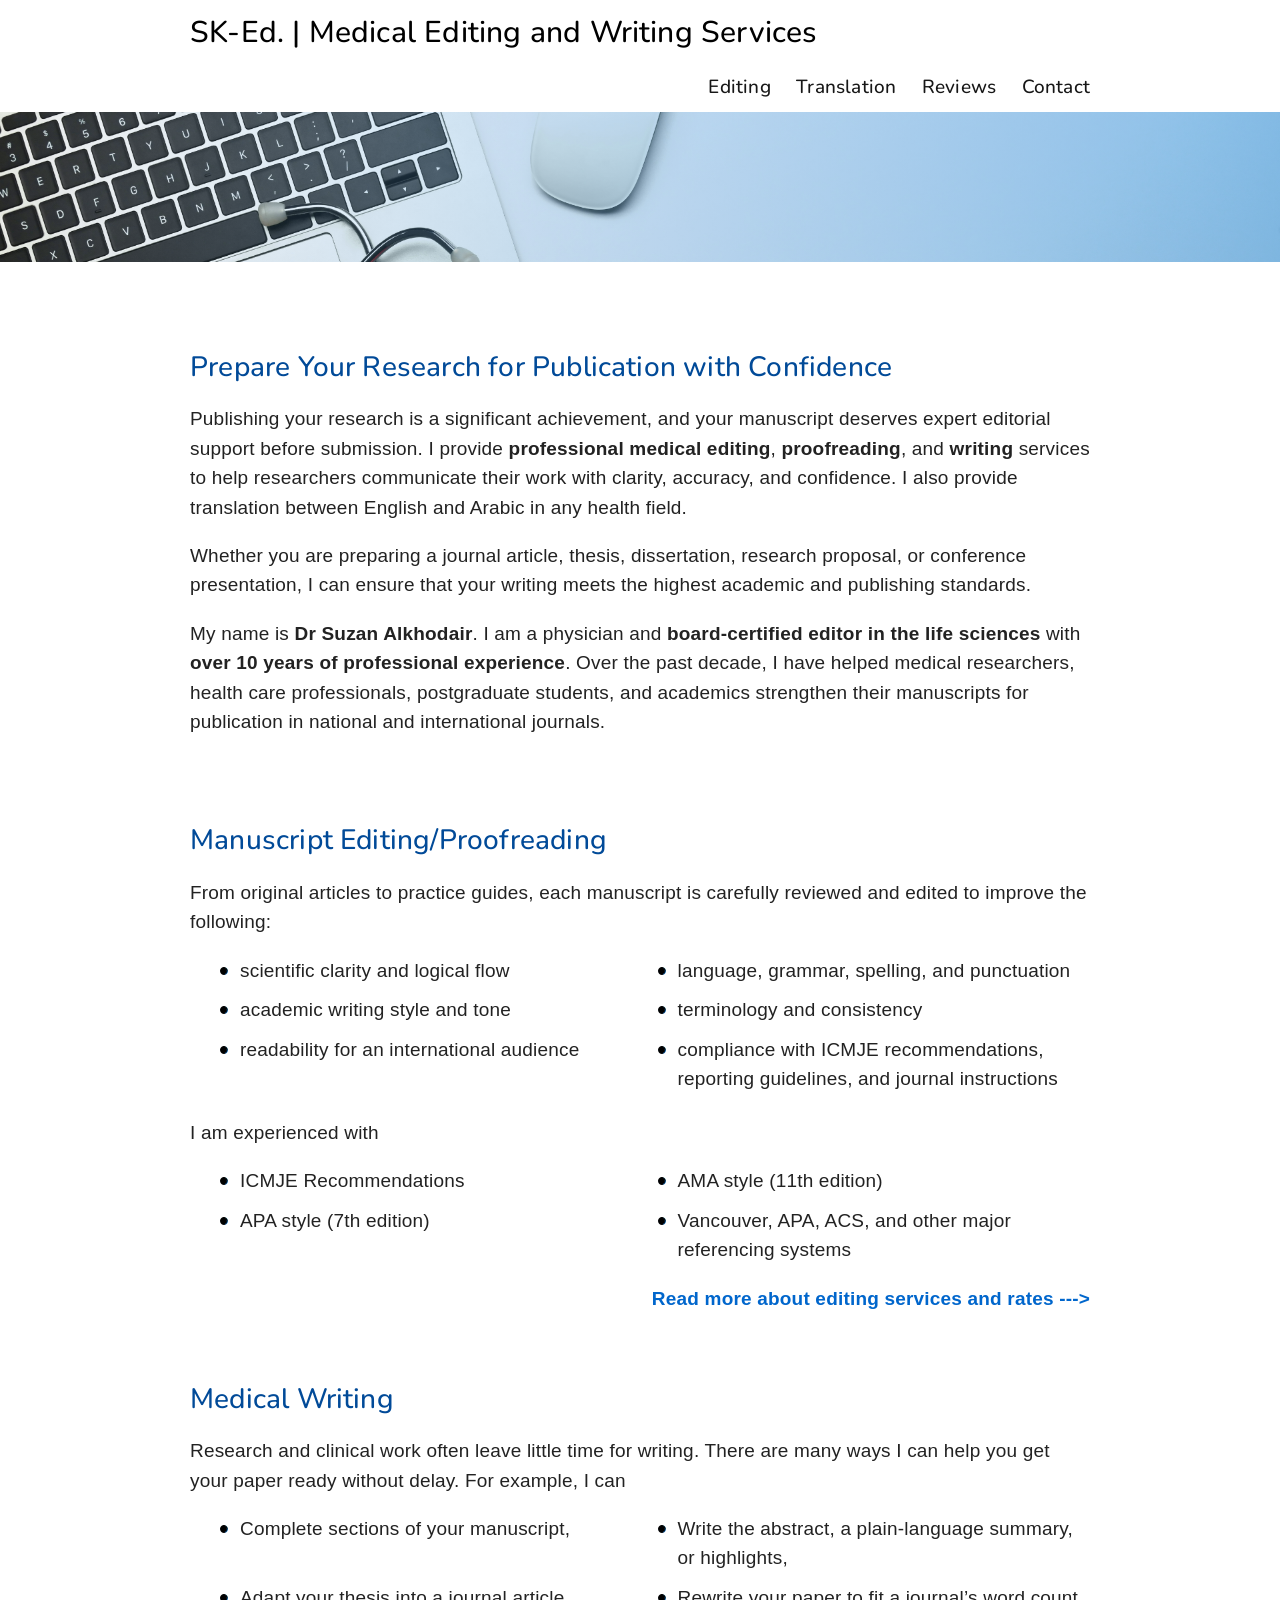
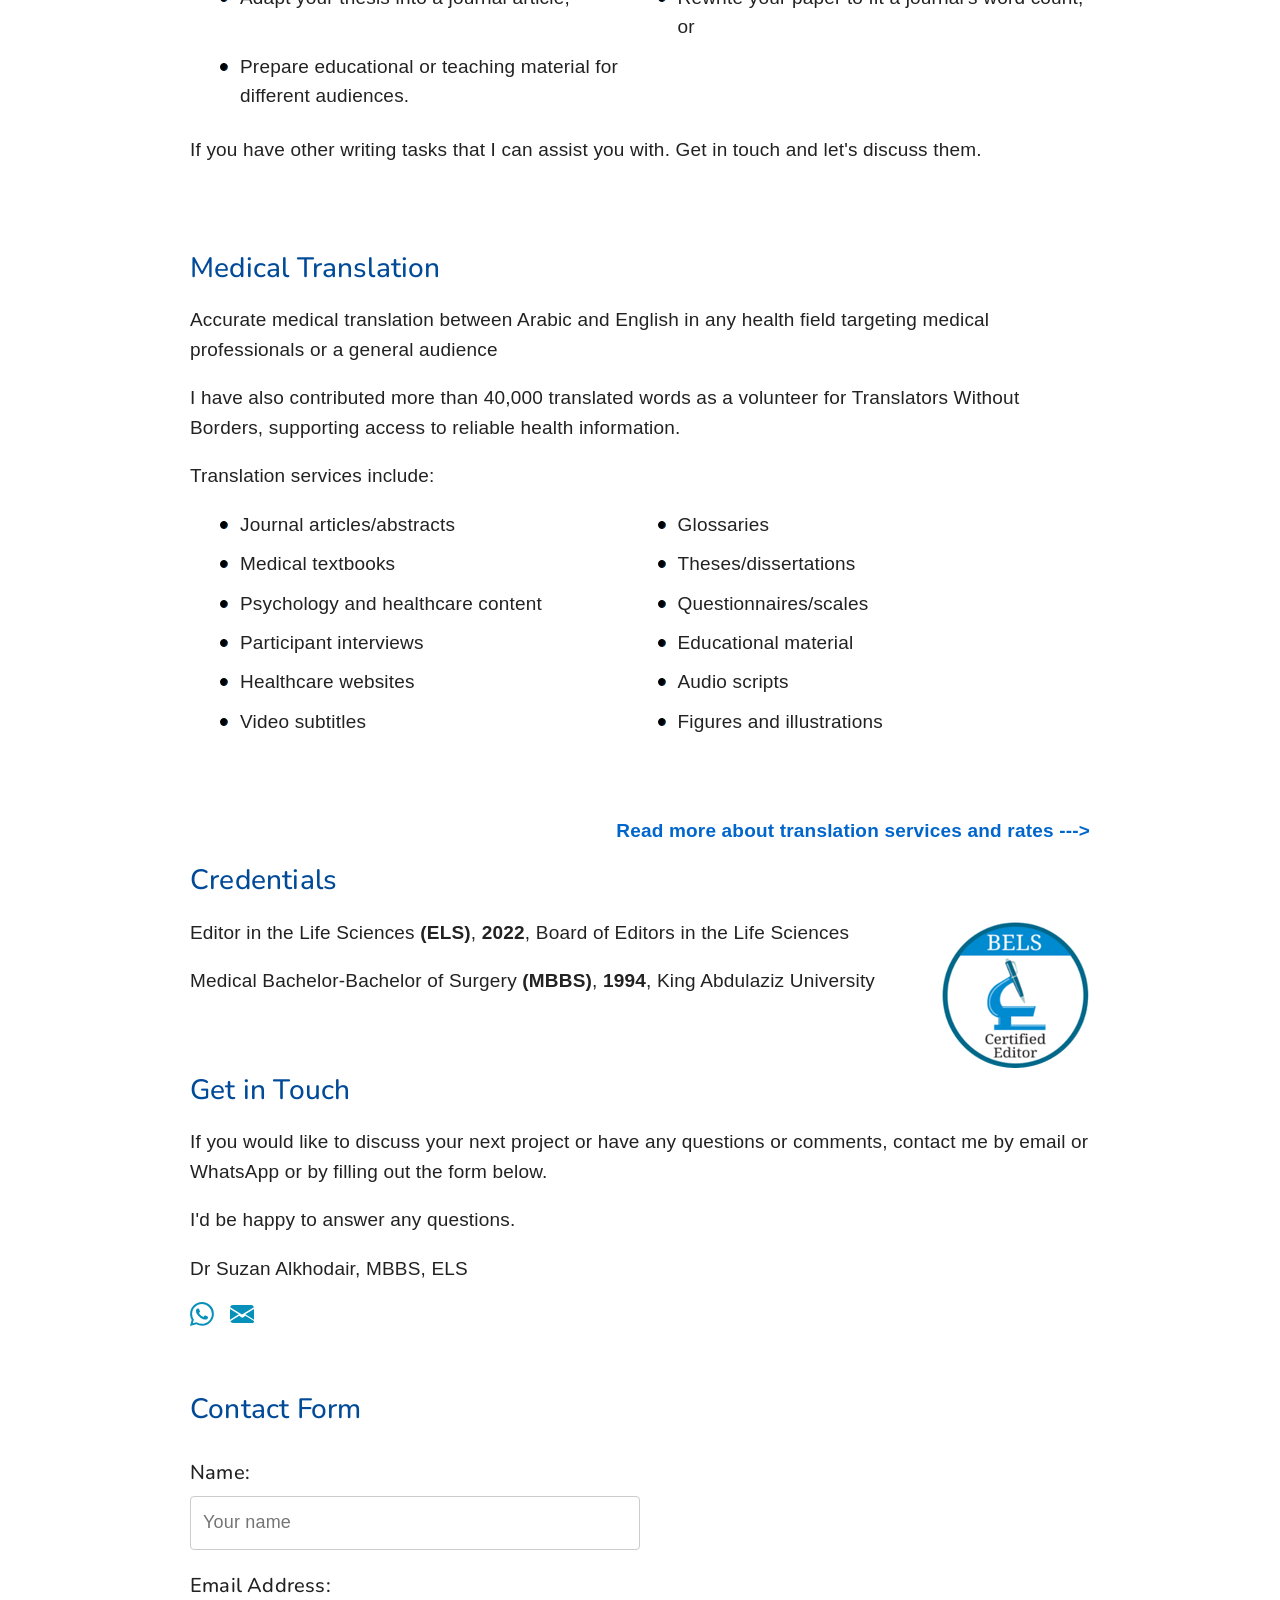
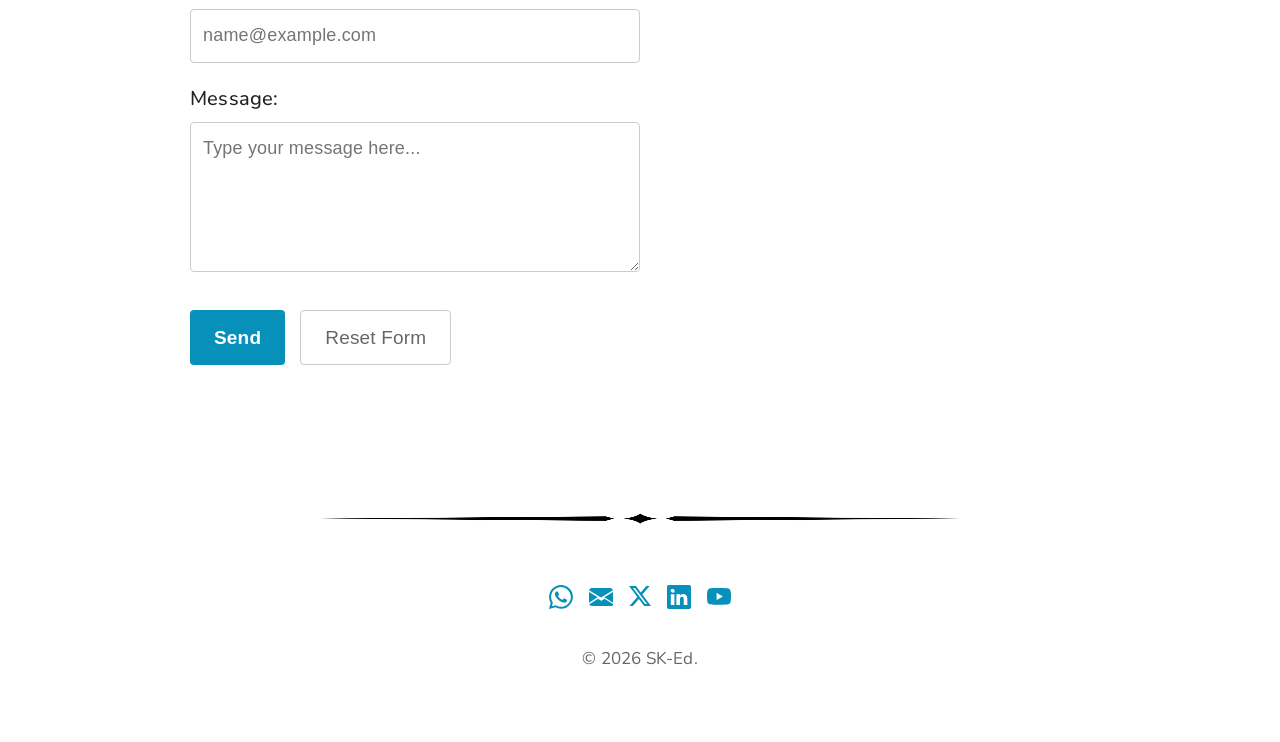
==== commit cb791b7f: "Update index.html" ====
--- a/index.html
+++ b/index.html
@@ -136,13 +136,14 @@
       <h1>Medical Writing</h1>
       <p>Research and clinical work often leave little time for writing. There are many ways I can help you get your paper ready without delay. For example, I can</p>
        <ul class="custom-bullets">
-         <li>Complete sections of your manuscript</li>
-         <li>Write the abstract, a plain-language summary, or highlights</li>
-         <li>Adapt your thesis into a journal article</li>
-         <li>Rewrite your paper to fit a journal’s word count</li>
+         <li>Complete sections of your manuscript,</li>
+         <li>Write the abstract, a plain-language summary, or highlights,</li>
+         <li>Adapt your thesis into a journal article,</li>
+         <li>Rewrite your paper to fit a journal’s word count, or</li>
          <li>Prepare educational or teaching material for different audiences.</li>
        </ul>
-               
+        <p>If you have other writing tasks that I can assist you with. Get in touch and let's discuss them.</p>
+      
       <div style="height: 50px;"></div>
 
         <h1>Medical Translation</h1>
